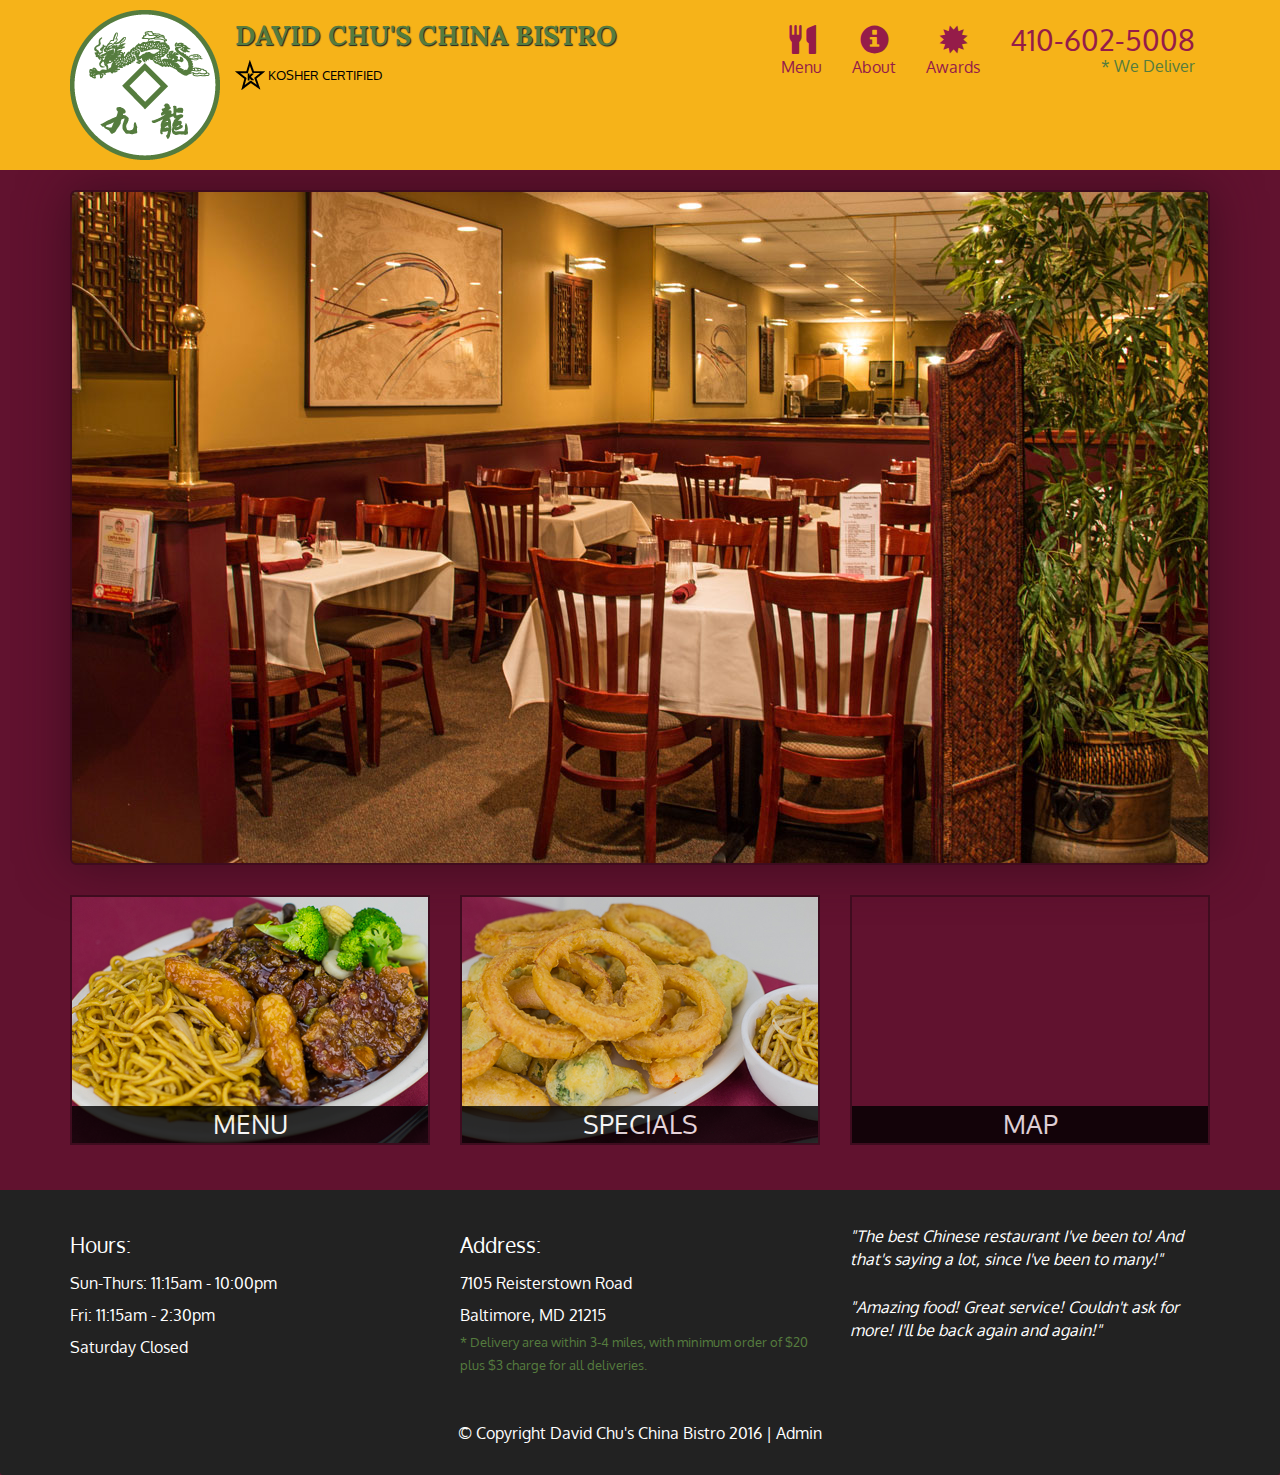
==== index.html @ ff623ec0 "Lecture59" ====
<!DOCTYPE html>
<html lang="en">
  <head>
    <meta charset="utf-8">
    <meta http-equiv="X-UA-Compatible" content="IE=edge">
    <meta name="viewport" content="width=device-width, initial-scale=1">
    <title>David Chu's China Bistro</title>
    <link href='https://fonts.googleapis.com/css?family=Oxygen:400,300,700' rel='stylesheet' type='text/css'>
    <link href='https://fonts.googleapis.com/css?family=Lora' rel='stylesheet' type='text/css'>
    <link rel="stylesheet" href="css/bootstrap.min.css">
    <link rel="stylesheet" href="css/restaurant.css">
    <link rel="stylesheet" href="css/common.css">
  </head>
  <body ng-app="restaurant" ng-strict-di>

    <!-- Fixed position loading indicator -->
    <loading class="loading-indicator"></loading>

    <header>
      <nav id="header-nav" class="navbar navbar-default">
        <div class="container">
          <div class="navbar-header">
            <a href="index.html" class="pull-left visible-md visible-lg">
              <div id="logo-img" alt="Logo image"></div>
            </a>

            <div class="navbar-brand">
              <a href="index.html"><h1>David Chu's China Bistro</h1></a>
              <p>
              <img src="images/star-k-logo.png" alt="Kosher certification">
              <span>Kosher Certified</span>
              </p>
            </div>

            <button id="navbarToggle" type="button" class="navbar-toggle collapsed" data-toggle="collapse" data-target="#collapsable-nav" aria-expanded="false">
              <span class="sr-only">Toggle navigation</span>
              <span class="icon-bar"></span>
              <span class="icon-bar"></span>
              <span class="icon-bar"></span>
            </button>
          </div>

          <div id="collapsable-nav" class="collapse navbar-collapse">
            <ul id="nav-list" class="nav navbar-nav navbar-right">
              <li id="navHomeButton" class="visible-xs">
                <a href="index.html">
                  <span class="glyphicon glyphicon-home"></span> Home</a>
              </li>
              <li id="navMenuButton" ui-sref-active="active">
                <a ui-sref="public.menu">
                  <span class="glyphicon glyphicon-cutlery"></span><br class="hidden-xs"> Menu</a>
              </li>
              <li>
                <a href="#">
                  <span class="glyphicon glyphicon-info-sign"></span><br class="hidden-xs"> About</a>
              </li>
              <li>
                <a href="#">
                  <span class="glyphicon glyphicon-certificate"></span><br class="hidden-xs"> Awards</a>
              </li>
              <li id="phone" class="hidden-xs">
                <a href="tel:410-602-5008">
                  <span>410-602-5008</span></a><div>* We Deliver</div>
              </li>
            </ul><!-- #nav-list -->
          </div><!-- .collapse .navbar-collapse -->
        </div><!-- .container -->
      </nav><!-- #header-nav -->
    </header>

    <div id="call-btn" class="visible-xs">
      <a class="btn" href="tel:410-602-5008">
        <span class="glyphicon glyphicon-earphone"></span>
        410-602-5008
      </a>
    </div>
    <div id="xs-deliver" class="text-center visible-xs">* We Deliver</div>

    <ui-view>
      <div class="text-center initial-loading">
        <h2>Loading Site...</h2>
      </div>
    </ui-view>

    <footer class="panel-footer">
      <div class="container">
        <div class="row">
          <section id="hours" class="col-sm-4">
            <span>Hours:</span><br>
            Sun-Thurs: 11:15am - 10:00pm<br>
            Fri: 11:15am - 2:30pm<br>
            Saturday Closed
            <hr class="visible-xs">
          </section>
          <section id="address" class="col-sm-4">
            <span>Address:</span><br>
            7105 Reisterstown Road<br>
            Baltimore, MD 21215
            <p>* Delivery area within 3-4 miles, with minimum order of $20 plus $3 charge for all deliveries.</p>
            <hr class="visible-xs">
          </section>
          <section id="testimonials" class="col-sm-4">
            <p>"The best Chinese restaurant I've been to! And that's saying a lot, since I've been to many!"</p>
            <p>"Amazing food! Great service! Couldn't ask for more! I'll be back again and again!"</p>
          </section>
        </div>
        <div class="text-center">
          &copy; Copyright David Chu's China Bistro 2016 |
          <a ui-sref="admin.auth">Admin</a></div>
      </div>
    </footer>

    <!-- Libs -->
    <script src="lib/jquery-2.1.4.min.js"></script>
    <script src="lib/bootstrap.min.js"></script>
    <script src="lib/angular.min.js"></script>
    <script src="lib/angular-ui-router.min.js"></script>

    <!-- Main Restaurant Module -->
    <script src="src/restaurant.module.js"></script>

    <!-- Common Module -->
    <script src="src/common/common.module.js"></script>
    <script src="src/common/loading/loading.component.js"></script>
    <script src="src/common/loading/loading.interceptor.js"></script>
    <script src="src/common/menu.service.js"></script>

    <!-- Public Module -->
    <script src="src/public/public.module.js"></script>
    <script src="src/public/public.routes.js"></script>
    <script src="src/public/menu/menu.controller.js"></script>
    <script src="src/public/menu-category/menu-category.component.js"></script>
    <script src="src/public/menu-items/menu-items.controller.js"></script>
    <script src="src/public/menu-item/menu-item.component.js"></script>

    <!-- ADMIN SITE -->

    <!--Application files -->

  </body>

</html>
---- css/restaurant.css ----
body {
  font-size: 16px;
  color: #fff;
  background-color: #61122f;
  font-family: 'Oxygen', sans-serif;
}

.initial-loading {
  margin-top: 60px;
}

/** HEADER **/
#header-nav {
  background-color: #f6b319;
  border-radius: 0;
  border: 0;
}

#logo-img {
  background: url('../images/restaurant-logo_large.png') no-repeat;
  width: 150px;
  height: 150px;
  margin: 10px 15px 10px 0;
}

.navbar-brand {
  padding-top: 25px;
}
.navbar-brand h1 { /* Restaurant name */
  font-family: 'Lora', serif;
  color: #557c3e;
  font-size: 1.5em;
  text-transform: uppercase;
  font-weight: bold;
  text-shadow: 1px 1px 1px #222;
  margin-top: 0;
  margin-bottom: 0;
  line-height: .75;
}
.navbar-brand a:hover, .navbar-brand a:focus {
  text-decoration: none;
}
.navbar-brand p { /* Kosher cert */
  color: #000;
  text-transform: uppercase;
  font-size: .7em;
  margin-top: 15px;
}
.navbar-brand p span { /* Star-K */
  vertical-align: middle;
}

#nav-list {
  margin-top: 10px;
}
#nav-list a {
  color: #951C49;
  text-align: center;
}
#nav-list a:hover {
  background: #E7E7E7;
}
#nav-list a span {
  font-size: 1.8em;
}

#phone {
  margin-top: 5px;
}
#phone a { /* Phone number */
  text-align: right;
  padding-bottom: 0;
}
#phone div { /* We Deliver */
  color: #557c3e;
  text-align: right;
  padding-right: 15px;
}

.navbar-header button.navbar-toggle, .navbar-header .icon-bar {
  border: 1px solid #61122f;
}
.navbar-header button.navbar-toggle {
  clear: both;
  margin-top: -30px;
}
/* END HEADER */

/* FOOTER */
.panel-footer {
  margin-top: 30px;
  padding-top: 35px;
  padding-bottom: 30px;
  background-color: #222;
  border-top: 0;
}
.panel-footer div.row {
  margin-bottom: 35px;
}
#hours, #address {
  line-height: 2;
}
#hours > span, #address > span {
  font-size: 1.3em;
}
#address p {
  color: #557c3e;
  font-size: .8em;
  line-height: 1.8;
}
#testimonials {
  font-style: italic;
}
#testimonials p:nth-child(2) {
  margin-top: 25px;
}
a[ui-sref="admin.auth"] {
  color: #fff;
}
/* END FOOTER */

/********** Medium devices only **********/
@media (min-width: 992px) and (max-width: 1199px) {
  /* Header */
  #logo-img {
    background: url('../images/restaurant-logo_medium.png') no-repeat;
    width: 100px;
    height: 100px;
    margin: 5px 5px 5px 0;
  }
  /* End Header */
}


/********** Extra small devices only **********/
@media (max-width: 767px) {
  /* Header */
  .navbar-brand {
    padding-top: 10px;
    height: 80px;
  }
  .navbar-brand h1 { /* Restaurant name */
    padding-top: 10px;
    font-size: 5vw; /* 1vw = 1% of viewport width */
  }
  .navbar-brand p { /* Kosher cert */
    font-size: .6em;
    margin-top: 12px;
  }
  .navbar-brand p img { /* Star-K */
    height: 20px;
  }

  #collapsable-nav a { /* Collapsed nav menu text */
    font-size: 1.2em;
  }
  #collapsable-nav a span { /* Collapsed nav menu glyph */
    font-size: 1em;
    margin-right: 5px;
  }

  #call-btn > a {
    font-size: 1.5em;
    display: block;
    margin: 0 20px;
    padding: 10px;
    border: 2px solid #fff;
    background-color: #f6b319;
    color: #951c49;
  }
  #xs-deliver {
    margin-top: 5px;
    font-size: .7em;
    letter-spacing: .1em;
    text-transform: uppercase;
  }
  /* End Header */

  /* Footer */
  .panel-footer section {
    margin-bottom: 30px;
    text-align: center;
  }
  .panel-footer section:nth-child(3) {
    margin-bottom: 0; /* margin already exists on the whole row */
  }
  .panel-footer section hr {
    width: 50%;
  }
  /* End Footer */
}


/********** Super extra small devices Only :-) (e.g., iPhone 4) **********/
@media (max-width: 479px) {
  /* Header */
  .navbar-brand h1 { /* Restaurant name */
    padding-top: 5px;
    font-size: 6vw;
  }
  /* End Header */
}
---- css/common.css ----
.loading-indicator {
    display: block;
    width: 70px;
    position: fixed;
    left: 0;
    right: 0;
    margin: 0 auto;
    top: 40%;
    z-index: 100;
    background-color: #FFF;
}

.loading-indicator img {
    width: 70px;
    background-color: #FFF;
}

.ui-view-placeholder {
    margin-top: 60px;
}
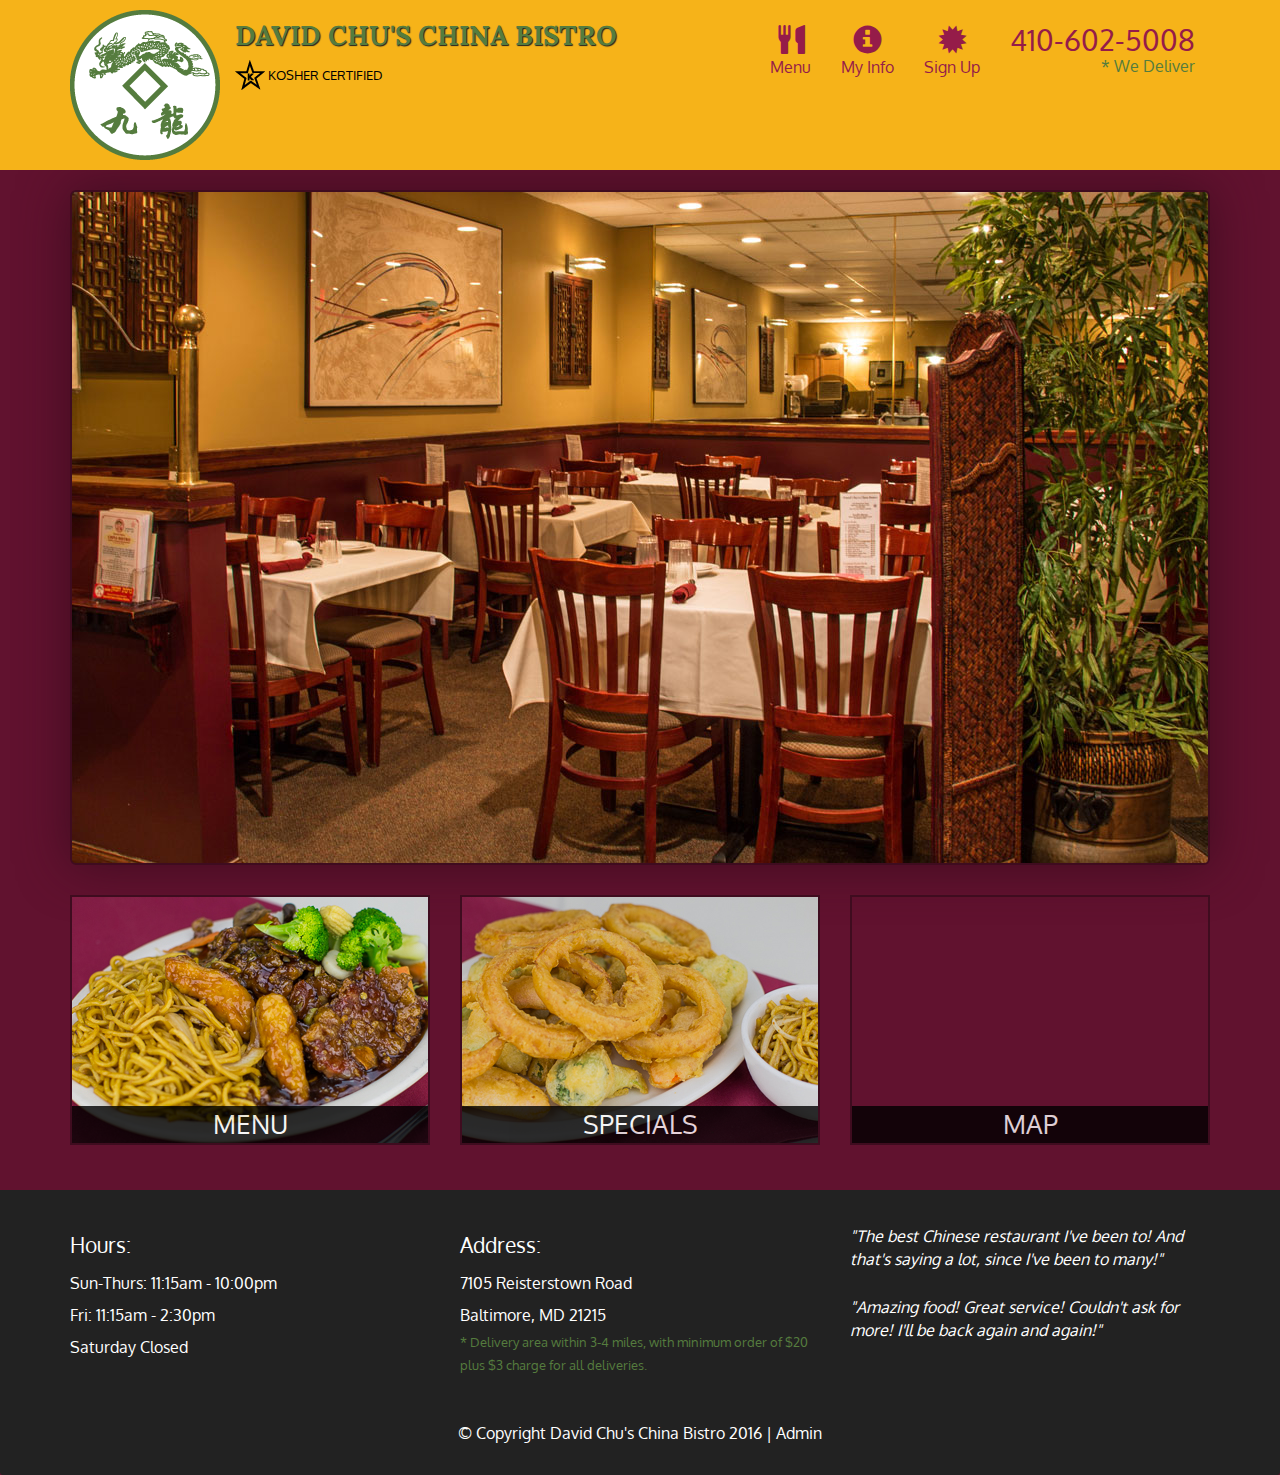
==== commit 9b29b45f: "Refer to the private url" ====
--- a/index.html
+++ b/index.html
@@ -52,11 +52,11 @@
               </li>
               <li>
                 <a href="#">
-                  <span class="glyphicon glyphicon-info-sign"></span><br class="hidden-xs"> About</a>
+                  <span class="glyphicon glyphicon-info-sign"></span><br class="hidden-xs"> My Info</a>
               </li>
               <li>
-                <a href="#">
-                  <span class="glyphicon glyphicon-certificate"></span><br class="hidden-xs"> Awards</a>
+                <a ui-sref="public.signup">
+                  <span class="glyphicon glyphicon-certificate"></span><br class="hidden-xs"> Sign Up</a>
               </li>
               <li id="phone" class="hidden-xs">
                 <a href="tel:410-602-5008">
@@ -132,6 +132,7 @@
     <script src="src/public/menu-category/menu-category.component.js"></script>
     <script src="src/public/menu-items/menu-items.controller.js"></script>
     <script src="src/public/menu-item/menu-item.component.js"></script>
+    <script src="src/public/sign-up/sign-up.component.js"></script>
 
     <!-- ADMIN SITE -->
 
